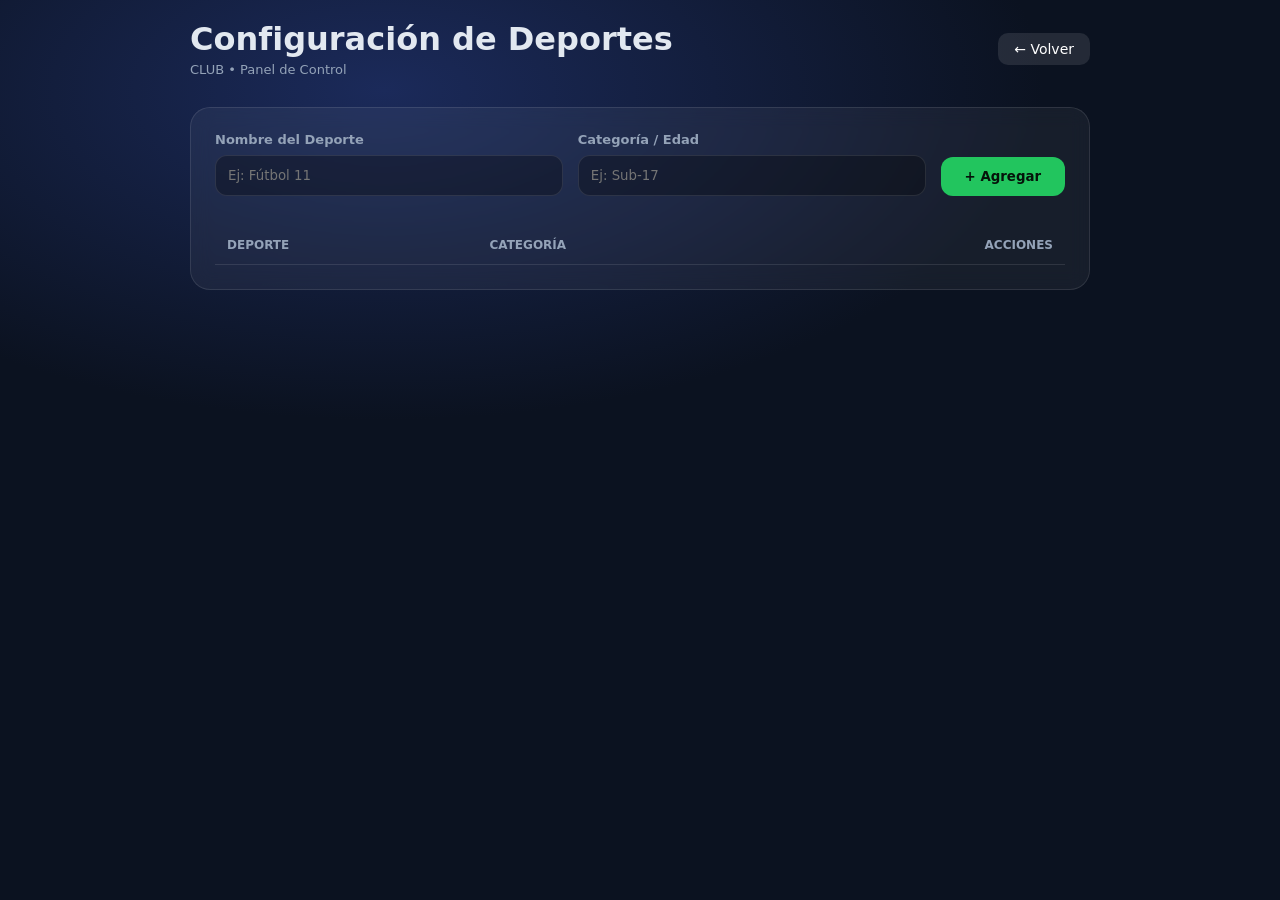
==== src/main/resources/static/admin-deportes.html @ 0d45183f "Primer commit: Sistema de Pileta con QR y Carnet" ====
<!doctype html>
<html lang="es">
<head>
  <meta charset="utf-8" />
  <meta name="viewport" content="width=device-width,initial-scale=1" />
  <title>Configuración de Deportes - TodoFutbol & Voley</title>
  <style>
    :root {
      --bg: #0b1220;
      --card-bg: rgba(255,255,255,.05);
      --txt: #e2e8f0;
      --muted: #94a3b8;
      --accent: #22c55e;
      --border: rgba(255,255,255,.10);
    }
    * { box-sizing: border-box; font-family: system-ui, sans-serif; }
    body {
      margin: 0; min-height: 100vh; color: var(--txt);
      background: radial-gradient(1200px 600px at 30% 10%, #1b2a5a 0%, var(--bg) 55%);
      padding: 20px;
    }
    .container { max-width: 900px; margin: 0 auto; }
    header { display: flex; justify-content: space-between; align-items: center; margin-bottom: 30px; }
    
    .card {
      background: var(--card-bg); border: 1px solid var(--border);
      border-radius: 20px; padding: 24px; backdrop-filter: blur(10px);
    }
    .form-grid { display: grid; grid-template-columns: 1fr 1fr auto; gap: 15px; align-items: end; }
    .field { display: grid; gap: 8px; }
    .label { color: var(--muted); font-size: 13px; font-weight: 600; }
    
    input {
      padding: 12px; border-radius: 12px; border: 1px solid var(--border);
      background: rgba(0,0,0,.3); color: white; outline: none;
    }
    input:focus { border-color: var(--accent); }
    
    .btn-add {
      background: var(--accent); color: #05130a; border: none;
      padding: 12px 24px; border-radius: 12px; font-weight: 800; cursor: pointer;
    }
    .btn-back { background: rgba(255,255,255,0.1); color: white; text-decoration: none; padding: 8px 16px; border-radius: 10px; font-size: 14px; }

    table { width: 100%; margin-top: 30px; border-collapse: collapse; }
    th { text-align: left; color: var(--muted); padding: 12px; border-bottom: 1px solid var(--border); font-size: 12px; text-transform: uppercase; }
    td { padding: 16px 12px; border-bottom: 1px solid var(--border); }
    .cat-badge { background: rgba(34,197,94,0.1); color: #86efac; padding: 4px 10px; border-radius: 8px; font-size: 12px; }
    .btn-del { color: #f87171; background: none; border: none; cursor: pointer; font-size: 13px; }
  </style>
</head>
<body>

<div class="container">
  <header>
    <div>
      <h1 style="margin:0">Configuración de Deportes</h1>
      <div style="color:var(--muted); font-size:13px; margin-top:4px;">CLUB • Panel de Control</div>
    </div>
    <a href="/" class="btn-back">← Volver</a>
  </header>

  <div class="card">
    <div class="form-grid">
      <div class="field">
        <div class="label">Nombre del Deporte</div>
        <input id="nombreDep" placeholder="Ej: Fútbol 11">
      </div>
      <div class="field">
        <div class="label">Categoría / Edad</div>
        <input id="catDep" placeholder="Ej: Sub-17">
      </div>
      <button class="btn-add" onclick="agregarDeporte()">+ Agregar</button>
    </div>

    <table>
      <thead>
        <tr>
          <th>Deporte</th>
          <th>Categoría</th>
          <th style="text-align:right">Acciones</th>
        </tr>
      </thead>
      <tbody id="listaDeportes">
        </tbody>
    </table>
  </div>
</div>

<script>
  // Cargar al inicio
  window.onload = listarDeportes;

  async function listarDeportes() {
    try {
      const res = await fetch('/api/deportes');
      const deportes = await res.json();
      const tbody = document.getElementById('listaDeportes');
      
      // Corregimos el "undefined" usando las claves correctas
      tbody.innerHTML = deportes.map(d => `
        <tr>
          <td style="font-weight:700;">${d.nombre || 'Sin nombre'}</td>
          <td><span class="cat-badge">${d.categoria || 'General'}</span></td>
          <td style="text-align:right">
            <button class="btn-del" onclick="eliminarDeporte(${d.id})">Eliminar</button>
          </td>
        </tr>
      `).join('');
    } catch (e) {
      console.error("Error:", e);
    }
  }

  async function agregarDeporte() {
    const nombre = document.getElementById('nombreDep').value;
    const categoria = document.getElementById('catDep').value;

    if (!nombre) return alert("El nombre es obligatorio");

    await fetch('/api/deportes', {
      method: 'POST',
      headers: { 'Content-Type': 'application/json' },
      body: JSON.stringify({ nombre, categoria })
    });

    document.getElementById('nombreDep').value = '';
    document.getElementById('catDep').value = '';
    listarDeportes();
  }

  async function eliminarDeporte(id) {
    if (!confirm("¿Eliminar este deporte?")) return;
    await fetch(`/api/deportes/${id}`, { method: 'DELETE' });
    listarDeportes();
  }
</script>

</body>
</html>
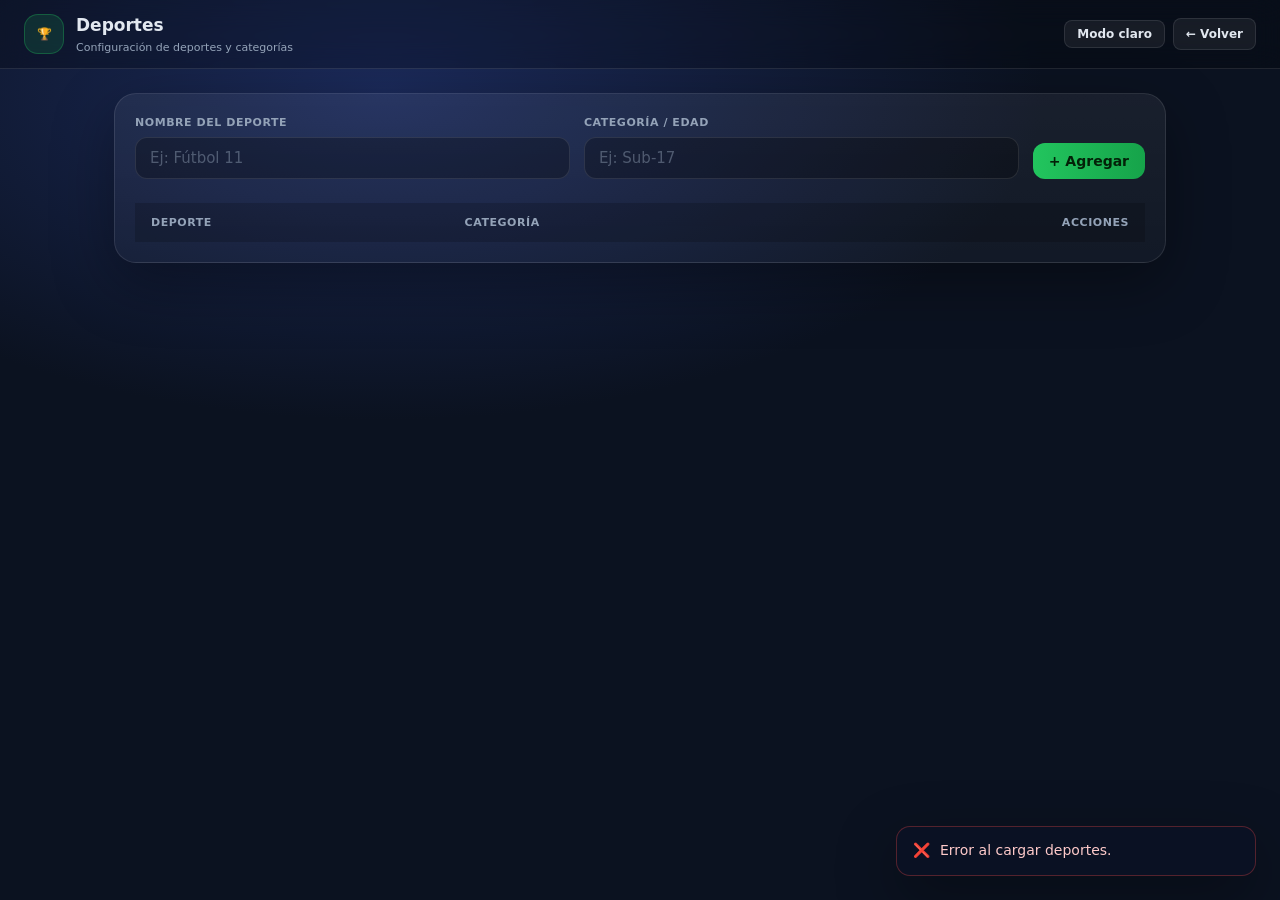
==== commit 4856f8b6: "Actualización: SecurityConfig, estilos, mejoras en controladores y vistas - Agrega SecurityConfig pa" ====
--- a/src/main/resources/static/admin-deportes.html
+++ b/src/main/resources/static/admin-deportes.html
@@ -3,138 +3,212 @@
 <head>
   <meta charset="utf-8" />
   <meta name="viewport" content="width=device-width,initial-scale=1" />
-  <title>Configuración de Deportes - TodoFutbol & Voley</title>
+  <title>Gestionar Deportes — Club Pileta QR</title>
+  <script>(function(){document.documentElement.setAttribute('data-theme',localStorage.getItem('theme')||'dark');})()</script>
+  <link rel="stylesheet" href="styles.css" />
+  <script src="auth.js"></script>
   <style>
-    :root {
-      --bg: #0b1220;
-      --card-bg: rgba(255,255,255,.05);
-      --txt: #e2e8f0;
-      --muted: #94a3b8;
-      --accent: #22c55e;
-      --border: rgba(255,255,255,.10);
-    }
-    * { box-sizing: border-box; font-family: system-ui, sans-serif; }
-    body {
-      margin: 0; min-height: 100vh; color: var(--txt);
-      background: radial-gradient(1200px 600px at 30% 10%, #1b2a5a 0%, var(--bg) 55%);
-      padding: 20px;
-    }
-    .container { max-width: 900px; margin: 0 auto; }
-    header { display: flex; justify-content: space-between; align-items: center; margin-bottom: 30px; }
-    
-    .card {
-      background: var(--card-bg); border: 1px solid var(--border);
-      border-radius: 20px; padding: 24px; backdrop-filter: blur(10px);
-    }
-    .form-grid { display: grid; grid-template-columns: 1fr 1fr auto; gap: 15px; align-items: end; }
-    .field { display: grid; gap: 8px; }
-    .label { color: var(--muted); font-size: 13px; font-weight: 600; }
-    
-    input {
-      padding: 12px; border-radius: 12px; border: 1px solid var(--border);
-      background: rgba(0,0,0,.3); color: white; outline: none;
-    }
-    input:focus { border-color: var(--accent); }
-    
-    .btn-add {
-      background: var(--accent); color: #05130a; border: none;
-      padding: 12px 24px; border-radius: 12px; font-weight: 800; cursor: pointer;
-    }
-    .btn-back { background: rgba(255,255,255,0.1); color: white; text-decoration: none; padding: 8px 16px; border-radius: 10px; font-size: 14px; }
-
-    table { width: 100%; margin-top: 30px; border-collapse: collapse; }
-    th { text-align: left; color: var(--muted); padding: 12px; border-bottom: 1px solid var(--border); font-size: 12px; text-transform: uppercase; }
-    td { padding: 16px 12px; border-bottom: 1px solid var(--border); }
-    .cat-badge { background: rgba(34,197,94,0.1); color: #86efac; padding: 4px 10px; border-radius: 8px; font-size: 12px; }
-    .btn-del { color: #f87171; background: none; border: none; cursor: pointer; font-size: 13px; }
+    .add-form {
+      display: grid; grid-template-columns: 1fr 1fr auto; gap: 14px; align-items: end;
+      margin-bottom: 24px;
+    }
+    @media (max-width: 600px) { .add-form { grid-template-columns: 1fr; } }
+
+    /* Confirm dialog */
+    .overlay {
+      position: fixed; inset: 0; background: rgba(0,0,0,.6);
+      display: grid; place-items: center; z-index: 200;
+      backdrop-filter: blur(4px);
+      animation: _fadeUp .15s ease-out;
+    }
+    .dialog {
+      background: var(--dialog-bg); border: 1px solid var(--border);
+      border-radius: var(--r-xl); padding: 28px; max-width: 360px; width: 90%;
+      box-shadow: var(--shadow);
+    }
+    .dialog h3 { margin: 0 0 8px; font-size: 18px; }
+    .dialog p  { color: var(--txt-muted); font-size: 14px; margin: 0 0 22px; }
+    .dialog-actions { display: flex; gap: 10px; justify-content: flex-end; }
+
+    #emptyDeportes { display: none; }
   </style>
 </head>
 <body>
 
-<div class="container">
-  <header>
+<header class="site-header">
+  <div class="header-brand">
+    <div class="logo-badge">🏆</div>
     <div>
-      <h1 style="margin:0">Configuración de Deportes</h1>
-      <div style="color:var(--muted); font-size:13px; margin-top:4px;">CLUB • Panel de Control</div>
-    </div>
-    <a href="/" class="btn-back">← Volver</a>
-  </header>
-
-  <div class="card">
-    <div class="form-grid">
-      <div class="field">
-        <div class="label">Nombre del Deporte</div>
-        <input id="nombreDep" placeholder="Ej: Fútbol 11">
+      <div class="header-brand-title">Deportes</div>
+      <div class="header-brand-sub">Configuración de deportes y categorías</div>
+    </div>
+  </div>
+  <nav class="header-nav">
+    <button class="btn btn-sm" id="themeToggle" onclick="toggleTheme()">Modo claro</button>
+    <a href="/" class="btn btn-sm">← Volver</a>
+  </nav>
+</header>
+
+<main class="page-main">
+
+  <div class="card card-body">
+    <div class="add-form">
+      <div class="form-group">
+        <label class="form-label" for="nombreDep">Nombre del deporte</label>
+        <input id="nombreDep" class="form-input" placeholder="Ej: Fútbol 11"
+               onkeypress="if(event.key==='Enter') agregarDeporte()" />
       </div>
-      <div class="field">
-        <div class="label">Categoría / Edad</div>
-        <input id="catDep" placeholder="Ej: Sub-17">
+      <div class="form-group">
+        <label class="form-label" for="catDep">Categoría / Edad</label>
+        <input id="catDep" class="form-input" placeholder="Ej: Sub-17"
+               onkeypress="if(event.key==='Enter') agregarDeporte()" />
       </div>
-      <button class="btn-add" onclick="agregarDeporte()">+ Agregar</button>
-    </div>
-
-    <table>
-      <thead>
-        <tr>
-          <th>Deporte</th>
-          <th>Categoría</th>
-          <th style="text-align:right">Acciones</th>
-        </tr>
-      </thead>
-      <tbody id="listaDeportes">
-        </tbody>
-    </table>
+      <button class="btn btn-primary" id="btnAgregar" onclick="agregarDeporte()">+ Agregar</button>
+    </div>
+
+    <div class="table-wrap">
+      <table class="data-table">
+        <thead>
+          <tr>
+            <th>Deporte</th>
+            <th>Categoría</th>
+            <th style="text-align:right">Acciones</th>
+          </tr>
+        </thead>
+        <tbody id="listaDeportes"></tbody>
+      </table>
+    </div>
+
+    <div id="emptyDeportes" class="empty-state">
+      <span class="empty-icon">🏆</span>
+      <div class="empty-title">Sin deportes aún</div>
+      <p class="empty-desc">Creá el primer deporte usando el formulario de arriba.</p>
+    </div>
+  </div>
+
+</main>
+
+<!-- Confirm dialog -->
+<div id="confirmOverlay" class="overlay d-none">
+  <div class="dialog">
+    <h3>¿Eliminar deporte?</h3>
+    <p id="confirmMsg">Esta acción no se puede deshacer.</p>
+    <div class="dialog-actions">
+      <button class="btn" onclick="closeConfirm()">Cancelar</button>
+      <button class="btn btn-danger" id="confirmOk">Eliminar</button>
+    </div>
   </div>
 </div>
 
+<div id="toast-root"></div>
+
 <script>
-  // Cargar al inicio
+  initTheme();
+  /* ── Toast ── */
+  function toast(msg, type = 'ok', ms = 3500) {
+    const root = document.getElementById('toast-root');
+    const el = document.createElement('div');
+    el.className = `toast-item toast-${type}`;
+    el.innerHTML = `<span>${type === 'ok' ? '✅' : '❌'}</span><span>${msg}</span>`;
+    root.appendChild(el);
+    setTimeout(() => {
+      el.classList.add('toast-fade');
+      el.addEventListener('animationend', () => el.remove(), { once: true });
+    }, ms);
+  }
+
+  /* ── Confirm dialog ── */
+  let confirmCallback = null;
+  function openConfirm(msg, cb) {
+    document.getElementById('confirmMsg').textContent = msg;
+    document.getElementById('confirmOverlay').classList.remove('d-none');
+    confirmCallback = cb;
+    document.getElementById('confirmOk').onclick = () => { closeConfirm(); cb(); };
+  }
+  function closeConfirm() {
+    document.getElementById('confirmOverlay').classList.add('d-none');
+    confirmCallback = null;
+  }
+  document.getElementById('confirmOverlay').addEventListener('click', e => {
+    if (e.target === e.currentTarget) closeConfirm();
+  });
+
+  /* ── Load ── */
   window.onload = listarDeportes;
 
   async function listarDeportes() {
     try {
-      const res = await fetch('/api/deportes');
+      const res      = await fetch('/api/deportes');
       const deportes = await res.json();
-      const tbody = document.getElementById('listaDeportes');
-      
-      // Corregimos el "undefined" usando las claves correctas
+      const tbody    = document.getElementById('listaDeportes');
+      const empty    = document.getElementById('emptyDeportes');
+
+      if (!deportes.length) {
+        tbody.innerHTML = '';
+        empty.style.display = 'block';
+        return;
+      }
+      empty.style.display = 'none';
+
       tbody.innerHTML = deportes.map(d => `
         <tr>
-          <td style="font-weight:700;">${d.nombre || 'Sin nombre'}</td>
-          <td><span class="cat-badge">${d.categoria || 'General'}</span></td>
+          <td class="fw-bold">${d.nombre || 'Sin nombre'}</td>
+          <td><span class="badge badge-green">${d.categoria || 'General'}</span></td>
           <td style="text-align:right">
-            <button class="btn-del" onclick="eliminarDeporte(${d.id})">Eliminar</button>
+            <button class="btn btn-sm btn-danger" onclick="pedirEliminar(${d.id}, '${(d.nombre || '').replace(/'/g,"\\'")}')">
+              Eliminar
+            </button>
           </td>
         </tr>
       `).join('');
     } catch (e) {
-      console.error("Error:", e);
+      toast('Error al cargar deportes.', 'err');
     }
   }
 
   async function agregarDeporte() {
-    const nombre = document.getElementById('nombreDep').value;
-    const categoria = document.getElementById('catDep').value;
-
-    if (!nombre) return alert("El nombre es obligatorio");
-
-    await fetch('/api/deportes', {
-      method: 'POST',
-      headers: { 'Content-Type': 'application/json' },
-      body: JSON.stringify({ nombre, categoria })
-    });
-
-    document.getElementById('nombreDep').value = '';
-    document.getElementById('catDep').value = '';
-    listarDeportes();
-  }
-
-  async function eliminarDeporte(id) {
-    if (!confirm("¿Eliminar este deporte?")) return;
-    await fetch(`/api/deportes/${id}`, { method: 'DELETE' });
-    listarDeportes();
+    const nombre    = document.getElementById('nombreDep').value.trim();
+    const categoria = document.getElementById('catDep').value.trim();
+    const btn       = document.getElementById('btnAgregar');
+
+    if (!nombre) { toast('El nombre del deporte es obligatorio.', 'err'); return; }
+
+    btn.classList.add('is-loading'); btn.disabled = true;
+
+    try {
+      const res = await fetch('/api/deportes', {
+        method: 'POST',
+        headers: { 'Content-Type': 'application/json' },
+        body: JSON.stringify({ nombre, categoria })
+      });
+
+      if (!res.ok) throw new Error('HTTP ' + res.status);
+
+      document.getElementById('nombreDep').value = '';
+      document.getElementById('catDep').value = '';
+      toast(`Deporte "${nombre}" agregado.`, 'ok');
+      listarDeportes();
+    } catch (e) {
+      toast('Error al agregar el deporte.', 'err');
+    } finally {
+      btn.classList.remove('is-loading'); btn.disabled = false;
+    }
+  }
+
+  function pedirEliminar(id, nombre) {
+    openConfirm(`¿Eliminar el deporte "${nombre}"? Esta acción no se puede deshacer.`, () => eliminarDeporte(id, nombre));
+  }
+
+  async function eliminarDeporte(id, nombre) {
+    try {
+      const res = await fetch(`/api/deportes/${id}`, { method: 'DELETE' });
+      if (!res.ok) throw new Error();
+      toast(`Deporte "${nombre}" eliminado.`, 'ok');
+      listarDeportes();
+    } catch (e) {
+      toast('Error al eliminar el deporte.', 'err');
+    }
   }
 </script>
-
 </body>
-</html>+</html>
--- a/src/main/resources/static/styles.css
+++ b/src/main/resources/static/styles.css
@@ -0,0 +1,344 @@
+/* ============================================================
+   styles.css — Design System · Club Pileta QR
+   ============================================================ */
+
+:root {
+  --bg:           #0b1220;
+  --txt:          #e2e8f0;
+  --txt-muted:    #94a3b8;
+  --accent:       #22c55e;
+  --accent-h:     #16a34a;
+  --accent-dim:   rgba(34,197,94,.14);
+  --accent-ring:  rgba(34,197,94,.30);
+  --accent-txt:   #86efac;
+  --danger:       #ef4444;
+  --danger-dim:   rgba(239,68,68,.09);
+  --danger-ring:  rgba(239,68,68,.32);
+  --danger-txt:   #fecaca;
+  --border:       rgba(255,255,255,.10);
+  --border-h:     rgba(255,255,255,.20);
+  --card-bg:      linear-gradient(180deg,rgba(255,255,255,.06),rgba(255,255,255,.03));
+  --input-bg:     rgba(0,0,0,.28);
+  --shadow:       0 20px 60px rgba(0,0,0,.35);
+  --shadow-sm:    0 4px 16px rgba(0,0,0,.25);
+  --dialog-bg:    #111c36;
+  --r-sm:  8px;
+  --r:     12px;
+  --r-md:  14px;
+  --r-lg:  18px;
+  --r-xl:  22px;
+  --p: 24px;
+}
+
+/* ─── Light mode ──────────────────── */
+[data-theme="light"] {
+  --bg:           #f1f5f9;
+  --txt:          #0f172a;
+  --txt-muted:    #64748b;
+  --accent:       #16a34a;
+  --accent-h:     #15803d;
+  --accent-dim:   rgba(22,163,74,.12);
+  --accent-ring:  rgba(22,163,74,.35);
+  --accent-txt:   #166534;
+  --danger:       #dc2626;
+  --danger-dim:   rgba(220,38,38,.08);
+  --danger-ring:  rgba(220,38,38,.30);
+  --danger-txt:   #991b1b;
+  --border:       rgba(0,0,0,.10);
+  --border-h:     rgba(0,0,0,.22);
+  --card-bg:      linear-gradient(180deg,#ffffff,#f8fafc);
+  --input-bg:     #ffffff;
+  --shadow:       0 20px 60px rgba(0,0,0,.10);
+  --shadow-sm:    0 4px 16px rgba(0,0,0,.07);
+  --dialog-bg:    #ffffff;
+}
+
+[data-theme="light"] body {
+  background: radial-gradient(1200px 600px at 30% 10%, #dbeafe 0%, var(--bg) 55%);
+}
+[data-theme="light"] .site-header {
+  background: rgba(255,255,255,.85);
+}
+[data-theme="light"] .btn {
+  background: rgba(0,0,0,.05);
+}
+[data-theme="light"] .btn:hover {
+  background: rgba(0,0,0,.10);
+}
+[data-theme="light"] .data-table th {
+  background: rgba(0,0,0,.04);
+}
+[data-theme="light"] .data-table tbody tr:hover {
+  background: rgba(0,0,0,.02);
+}
+[data-theme="light"] .card-foot {
+  background: rgba(0,0,0,.03);
+}
+[data-theme="light"] .form-field {
+  background: rgba(0,0,0,.03);
+}
+[data-theme="light"] .skeleton {
+  background: linear-gradient(90deg,
+    rgba(0,0,0,.06) 25%, rgba(0,0,0,.11) 50%, rgba(0,0,0,.06) 75%);
+  background-size: 200% 100%;
+}
+[data-theme="light"] .toast-item {
+  background: rgba(255,255,255,.97);
+  color: var(--txt);
+}
+[data-theme="light"] .toast-ok  { color: #166534; }
+[data-theme="light"] .toast-err { color: #991b1b; }
+[data-theme="light"] .alert-ok  { color: #166534; }
+[data-theme="light"] .alert-err { color: #991b1b; }
+[data-theme="light"] .btn-danger { color: #991b1b; }
+[data-theme="light"] .tab { background: rgba(0,0,0,.04); }
+[data-theme="light"] .nav-card-icon { background: rgba(0,0,0,.05); }
+[data-theme="light"] .nav-card:hover { box-shadow: 0 12px 40px rgba(0,0,0,.12); }
+[data-theme="light"] .sport-option { background: rgba(0,0,0,.03); }
+[data-theme="light"] .countdown-bar-bg { background: rgba(0,0,0,.08); }
+[data-theme="light"] .status-bar { background: rgba(0,0,0,.04); }
+
+/* ─── Reset ─────────────────────────── */
+*, *::before, *::after { box-sizing: border-box; }
+body {
+  margin: 0; padding: 0; min-height: 100vh;
+  color: var(--txt);
+  background: radial-gradient(1200px 600px at 30% 10%, #1b2a5a 0%, var(--bg) 55%);
+  font-family: system-ui, -apple-system, 'Segoe UI', Roboto, Arial, sans-serif;
+  font-size: 15px; line-height: 1.55;
+  -webkit-font-smoothing: antialiased;
+}
+h1,h2,h3 { line-height: 1.2; }
+a { color: inherit; }
+p { margin: 0; }
+
+/* ─── Header ──────────────────────── */
+.site-header {
+  display: flex; justify-content: space-between; align-items: center;
+  padding: 12px var(--p);
+  border-bottom: 1px solid var(--border);
+  background: rgba(0,0,0,.22);
+  backdrop-filter: blur(14px);
+  -webkit-backdrop-filter: blur(14px);
+  position: sticky; top: 0; z-index: 100;
+}
+.header-brand { display: flex; align-items: center; gap: 12px; text-decoration: none; }
+.header-brand-title { margin: 0; font-size: 17px; font-weight: 700; color: var(--txt); }
+.header-brand-sub { color: var(--txt-muted); font-size: 11px; margin-top: 1px; }
+.header-nav { display: flex; gap: 8px; align-items: center; }
+
+/* ─── Logo Badge ──────────────────── */
+.logo-badge {
+  width: 40px; height: 40px; border-radius: var(--r-md); flex-shrink: 0;
+  display: grid; place-items: center;
+  background: var(--accent-dim); border: 1px solid var(--accent-ring);
+  font-weight: 900; font-size: 12px; color: var(--accent-txt);
+  letter-spacing: -.5px; user-select: none;
+}
+
+/* ─── Page container ──────────────── */
+.page-main { padding: var(--p); max-width: 1100px; margin: 0 auto; }
+
+/* ─── Buttons ─────────────────────── */
+.btn {
+  display: inline-flex; align-items: center; justify-content: center; gap: 6px;
+  padding: 10px 16px; border-radius: var(--r);
+  border: 1px solid var(--border); background: rgba(255,255,255,.06);
+  color: var(--txt); font-size: 14px; font-weight: 600;
+  cursor: pointer; text-decoration: none;
+  transition: background .15s, border-color .15s, transform .1s, opacity .15s;
+  white-space: nowrap; user-select: none;
+  font-family: inherit;
+}
+.btn:hover { background: rgba(255,255,255,.12); border-color: var(--border-h); }
+.btn:active { transform: scale(.97); }
+.btn:disabled { opacity: .45; cursor: not-allowed; transform: none !important; pointer-events: none; }
+
+.btn-primary {
+  background: linear-gradient(90deg, var(--accent), var(--accent-h));
+  color: #032108; border: none; font-weight: 700;
+}
+.btn-primary:hover { opacity: .9; background: linear-gradient(90deg, var(--accent), var(--accent-h)); border: none; }
+
+.btn-danger { background: rgba(239,68,68,.10); border-color: var(--danger-ring); color: #fca5a5; }
+.btn-danger:hover { background: rgba(239,68,68,.18); }
+
+.btn-sm { padding: 6px 12px; font-size: 12px; border-radius: var(--r-sm); }
+.btn-lg { padding: 14px 20px; font-size: 16px; border-radius: var(--r-md); }
+.btn-full { width: 100%; }
+
+/* Loading spinner inside button */
+.btn.is-loading { pointer-events: none; opacity: .75; }
+.btn.is-loading::after {
+  content: '';
+  width: 14px; height: 14px; flex-shrink: 0;
+  border: 2px solid currentColor; border-top-color: transparent;
+  border-radius: 50%; animation: _spin .6s linear infinite;
+}
+@keyframes _spin { to { transform: rotate(360deg); } }
+
+/* ─── Cards ───────────────────────── */
+.card {
+  background: var(--card-bg);
+  border: 1px solid var(--border);
+  border-radius: var(--r-xl);
+  box-shadow: var(--shadow);
+}
+.card-body  { padding: 20px; }
+.card-head  { padding: 18px 20px 0; }
+.card-head h2 { margin: 0; font-size: 17px; }
+.card-head p  { margin: 6px 0 0; color: var(--txt-muted); font-size: 13px; }
+.card-foot {
+  padding: 14px 20px; border-top: 1px solid var(--border);
+  background: rgba(0,0,0,.10);
+  display: flex; gap: 8px; justify-content: flex-end; align-items: center;
+  flex-wrap: wrap;
+}
+
+/* ─── Form elements ───────────────── */
+.form-group { display: grid; gap: 6px; }
+.form-label {
+  color: var(--txt-muted); font-size: 11px; font-weight: 700;
+  text-transform: uppercase; letter-spacing: .05em;
+}
+.form-field {
+  background: rgba(0,0,0,.18); border: 1px solid var(--border);
+  border-radius: var(--r-lg); padding: 14px 16px; display: grid; gap: 6px;
+}
+.form-input {
+  width: 100%; padding: 11px 14px;
+  border-radius: var(--r); border: 1px solid var(--border);
+  background: var(--input-bg); color: var(--txt);
+  font-size: 15px; outline: none; font-family: inherit;
+  transition: border-color .15s, box-shadow .15s;
+}
+.form-input::placeholder { color: rgba(148,163,184,.45); }
+.form-input:focus {
+  border-color: var(--accent-ring);
+  box-shadow: 0 0 0 3px rgba(34,197,94,.10);
+}
+.form-input.is-error { border-color: var(--danger-ring); }
+.form-input.is-error:focus { box-shadow: 0 0 0 3px rgba(239,68,68,.10); }
+
+.form-select {
+  width: 100%; padding: 11px 36px 11px 14px;
+  border-radius: var(--r); border: 1px solid var(--border);
+  background: var(--input-bg)
+    url("data:image/svg+xml,%3Csvg xmlns='http://www.w3.org/2000/svg' width='14' height='14' viewBox='0 0 24 24' fill='none' stroke='%2394a3b8' stroke-width='2'%3E%3Cpolyline points='6 9 12 15 18 9'%3E%3C/polyline%3E%3C/svg%3E")
+    no-repeat right 12px center;
+  color: var(--txt); font-size: 15px; outline: none; cursor: pointer;
+  appearance: none; -webkit-appearance: none; font-family: inherit;
+  transition: border-color .15s;
+}
+.form-select:focus { border-color: var(--accent-ring); box-shadow: 0 0 0 3px rgba(34,197,94,.10); outline: none; }
+
+/* ─── Alerts / Status ─────────────── */
+.alert {
+  padding: 12px 16px; border-radius: var(--r);
+  border: 1px solid var(--border); font-size: 13px;
+  display: flex; align-items: flex-start; gap: 10px;
+}
+.alert-ok  { background: rgba(34,197,94,.07); border-color: var(--accent-ring); color: #bbf7d0; }
+.alert-err { background: var(--danger-dim); border-color: var(--danger-ring); color: #fecaca; }
+.alert-info{ background: rgba(148,163,184,.07); color: var(--txt-muted); }
+
+/* ─── Badges ──────────────────────── */
+.badge {
+  display: inline-flex; align-items: center; gap: 4px;
+  padding: 3px 10px; border-radius: 20px;
+  font-size: 11px; font-weight: 600; white-space: nowrap;
+}
+.badge-green { background: rgba(34,197,94,.12); color: var(--accent-txt); border: 1px solid rgba(34,197,94,.25); }
+.badge-muted { background: rgba(255,255,255,.07); color: var(--txt-muted); border: 1px solid var(--border); }
+
+/* ─── Table ───────────────────────── */
+.table-wrap { overflow-x: auto; }
+.data-table { width: 100%; border-collapse: collapse; }
+.data-table th {
+  text-align: left; padding: 11px 16px;
+  background: rgba(0,0,0,.18); color: var(--txt-muted);
+  font-size: 11px; font-weight: 700; text-transform: uppercase; letter-spacing: .05em;
+  white-space: nowrap;
+}
+.data-table td { padding: 13px 16px; border-bottom: 1px solid var(--border); font-size: 14px; }
+.data-table tbody tr:hover { background: rgba(255,255,255,.02); }
+.data-table tbody tr:last-child td { border-bottom: none; }
+
+/* ─── Empty state ─────────────────── */
+.empty-state { padding: 60px 24px; text-align: center; color: var(--txt-muted); }
+.empty-icon  { font-size: 44px; margin-bottom: 16px; opacity: .45; display: block; }
+.empty-title { font-size: 17px; font-weight: 600; color: var(--txt); margin: 0 0 6px; }
+.empty-desc  { font-size: 14px; margin: 0; }
+
+/* ─── Skeleton ────────────────────── */
+.skeleton {
+  display: block; border-radius: 6px;
+  background: linear-gradient(90deg,
+    rgba(255,255,255,.04) 25%, rgba(255,255,255,.08) 50%, rgba(255,255,255,.04) 75%);
+  background-size: 200% 100%;
+  animation: _shimmer 1.5s infinite;
+}
+@keyframes _shimmer { from { background-position: 200% 0; } to { background-position: -200% 0; } }
+
+/* ─── Toast ───────────────────────── */
+#toast-root {
+  position: fixed; bottom: 24px; right: 24px;
+  z-index: 9999; display: flex; flex-direction: column-reverse; gap: 10px;
+  pointer-events: none; max-width: 360px; width: calc(100vw - 48px);
+}
+.toast-item {
+  pointer-events: all;
+  display: flex; align-items: flex-start; gap: 10px;
+  padding: 13px 16px; border-radius: var(--r-md);
+  border: 1px solid var(--border);
+  background: rgba(11,18,36,.96);
+  backdrop-filter: blur(18px); -webkit-backdrop-filter: blur(18px);
+  font-size: 14px; box-shadow: var(--shadow);
+  animation: _toastIn .22s ease-out both;
+}
+.toast-ok  { border-color: var(--accent-ring); color: #bbf7d0; }
+.toast-err { border-color: var(--danger-ring); color: #fecaca; }
+.toast-info{ color: var(--txt-muted); }
+.toast-fade { animation: _toastOut .2s ease-in both; }
+@keyframes _toastIn  { from { opacity:0; transform:translateY(12px); } to { opacity:1; transform:translateY(0); } }
+@keyframes _toastOut { from { opacity:1; transform:translateY(0); } to { opacity:0; transform:translateY(-8px); } }
+
+/* ─── Animations ──────────────────── */
+@keyframes _fadeUp {
+  from { opacity:0; transform:translateY(16px); }
+  to   { opacity:1; transform:translateY(0); }
+}
+.fade-up { animation: _fadeUp .3s ease-out both; }
+
+@keyframes _pulseGreen {
+  0%   { box-shadow: 0 0 0 0 rgba(34,197,94,.5); }
+  70%  { box-shadow: 0 0 0 18px rgba(34,197,94,0); }
+  100% { box-shadow: 0 0 0 0 rgba(34,197,94,0); }
+}
+@keyframes _pulseRed {
+  0%   { box-shadow: 0 0 0 0 rgba(239,68,68,.5); }
+  70%  { box-shadow: 0 0 0 18px rgba(239,68,68,0); }
+  100% { box-shadow: 0 0 0 0 rgba(239,68,68,0); }
+}
+.pulse-green { animation: _pulseGreen .5s ease-out; }
+.pulse-red   { animation: _pulseRed .5s ease-out; }
+
+/* ─── Utility ─────────────────────── */
+.text-muted { color: var(--txt-muted); }
+.text-sm    { font-size: 13px; }
+.text-xs    { font-size: 11px; }
+.text-accent{ color: var(--accent-txt); }
+.fw-bold    { font-weight: 700; }
+.mt-sm      { margin-top: 8px; }
+.mt         { margin-top: 16px; }
+.mt-lg      { margin-top: 24px; }
+.d-none     { display: none !important; }
+.d-flex     { display: flex; }
+.gap-sm     { gap: 8px; }
+.gap        { gap: 12px; }
+
+/* ─── Responsive ──────────────────── */
+@media (max-width: 600px) {
+  :root { --p: 16px; }
+  .site-header { padding: 12px 16px; }
+}
